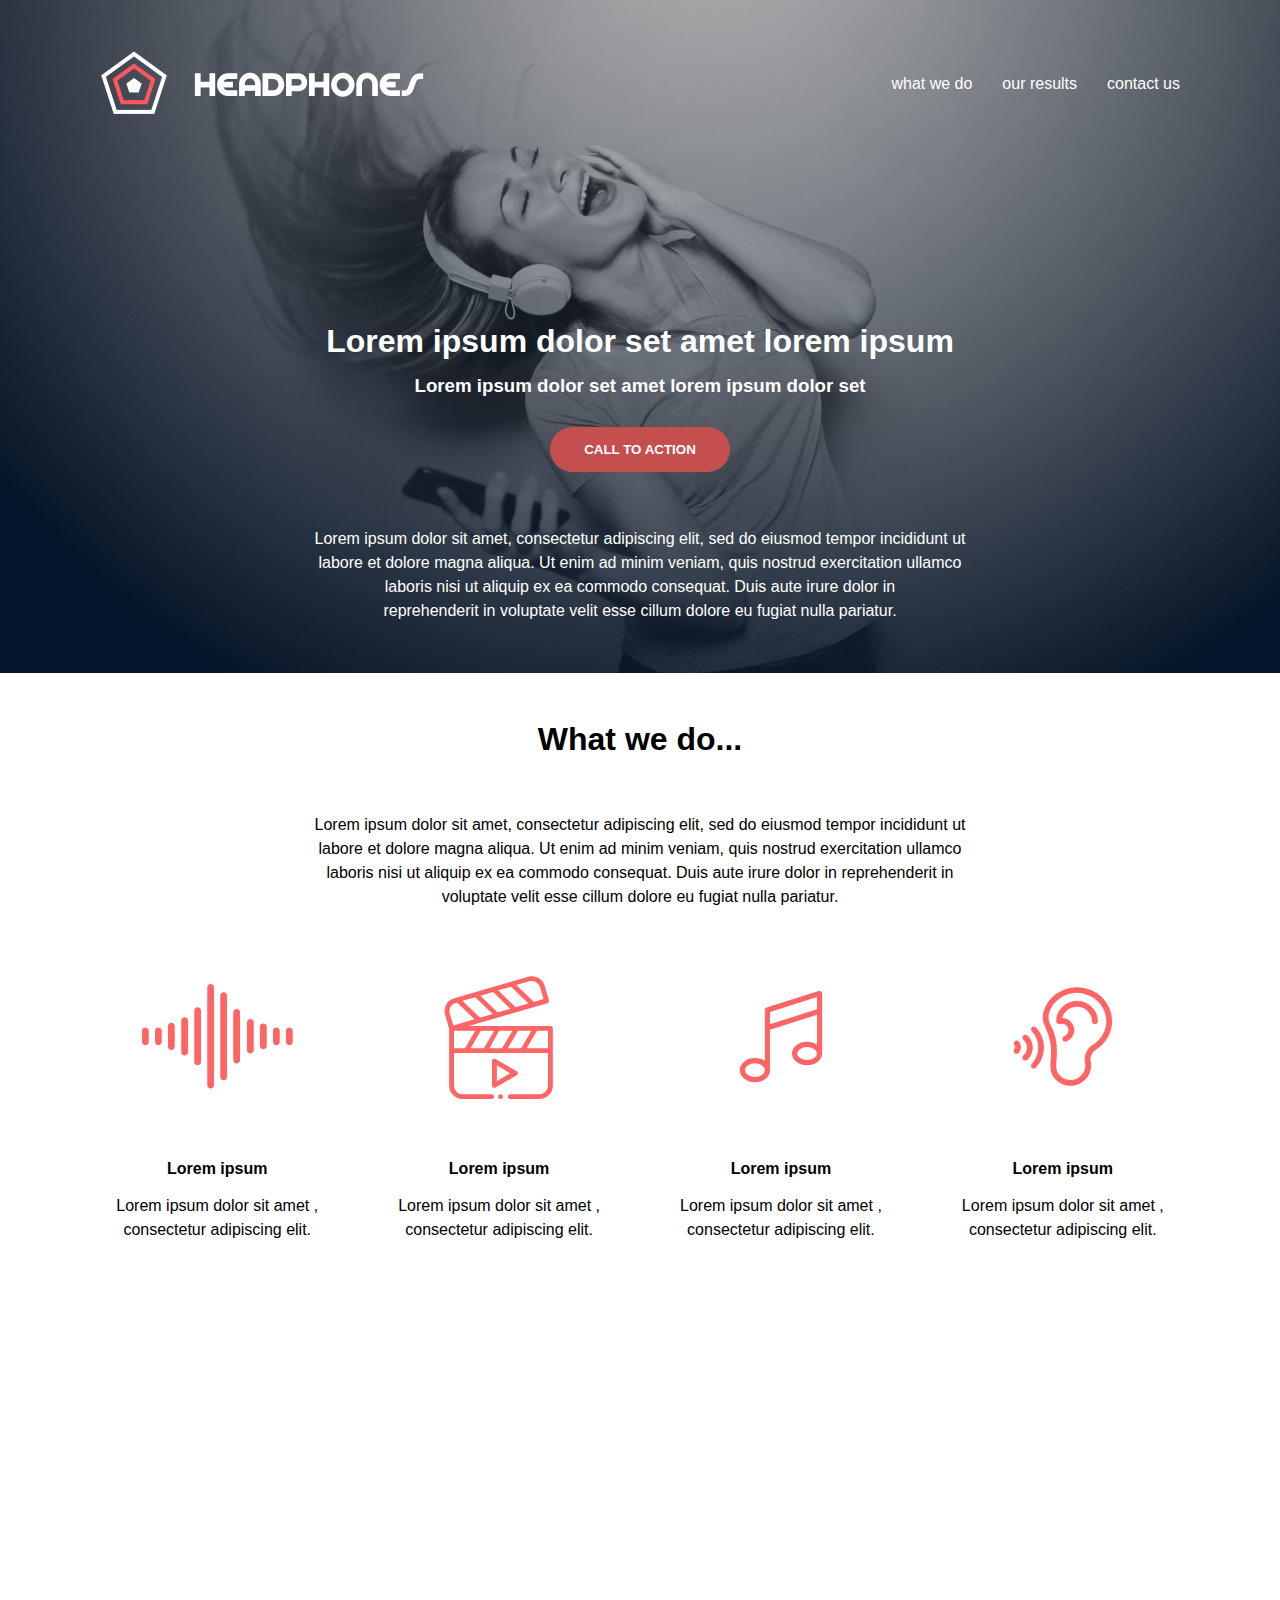
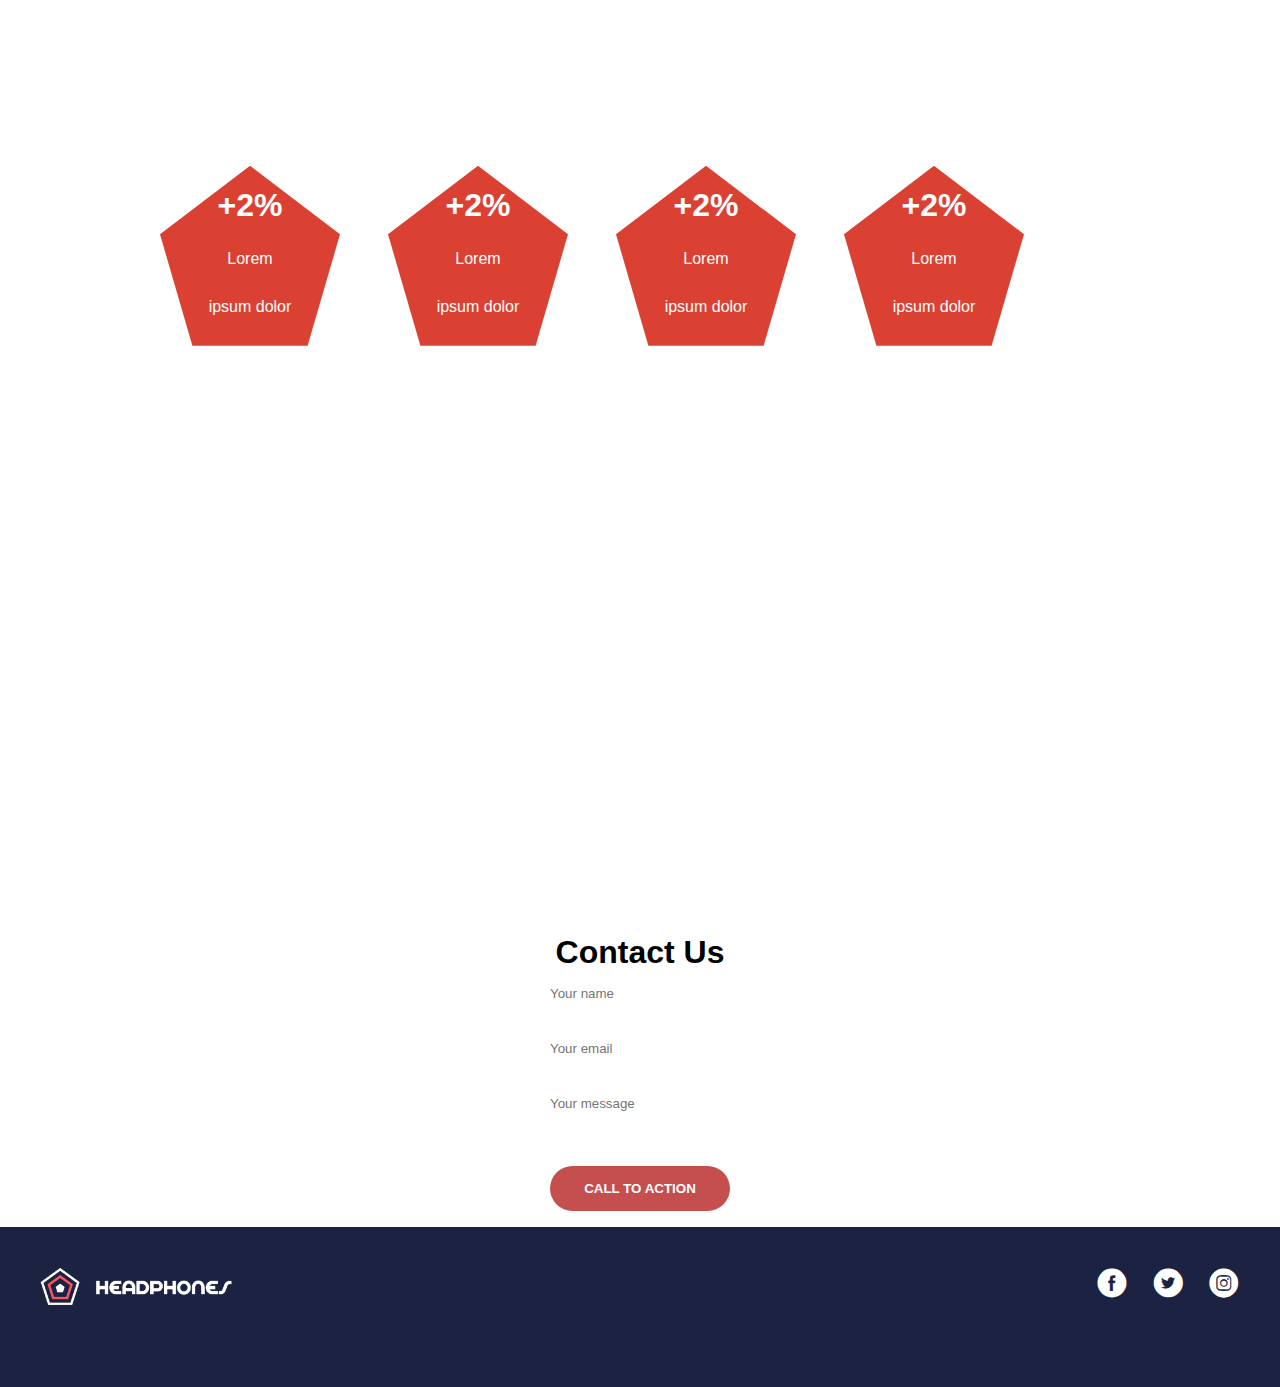
==== headphones/0-index.html @ 3c6eb4c7 "final work" ====
<!DOCTYPE html>
<html lang="en">
<head>
    <meta charset="UTF-8">
    <meta name="viewport" content="width=device-width, initial-scale=1.0">
    <title>Document</title>
    <link rel="stylesheet" href="0-styles.css">
    <link rel="stylesheet" href="holberton_school-icon/style.css">
</head>
<body>
    
    <header style="background-image: url(images/headphones_hero_1.jpg); ">
       <div class="navi">
        <input type="checkbox" id="menu-toggle">
        <label for="menu-toggle" class="menu-icon">&#9776;</label>
        
        <div>
            <img src="images/logo_headphones.png" class="logo" style="padding-left: 50px; ">
        </div>
       
        <div>
            
            <nav >
                <ul class="nav-links">
                    <li><a href="">what we do</a></li>
                    <li><a href="">our results</a></li>
                    <li><a href="">contact us</a></li>
                </ul>   
                <label for="menu-toggle" class="close-icon" style="display: none;">&times;</label>
            </nav>
        </div>
       
       </div>
       <div class="intro">
        <h1 > Lorem ipsum dolor set amet lorem ipsum</h1>
        <h3 style="margin-top: 15px;" class="fri">Lorem ipsum dolor set amet lorem ipsum dolor set</h3>
        <button class="butto">CALL TO ACTION</button>
        <p class="lorem">Lorem ipsum dolor sit amet, consectetur adipiscing elit, sed do eiusmod tempor incididunt ut <br>  labore et dolore magna aliqua. Ut 
             enim ad minim veniam, quis nostrud exercitation ullamco <br>  laboris nisi ut aliquip ex ea commodo consequat. Duis aute irure dolor in <br>
              reprehenderit in voluptate velit esse cillum dolore eu fugiat nulla pariatur.</p>
    </div>
    </header>
    <main >
        <section class="what_we_do">
            <h1>What we do...</h1>
            <p class="lorem">Lorem ipsum dolor sit amet, consectetur adipiscing elit, sed do eiusmod tempor incididunt ut <br>
                 labore et dolore magna aliqua. Ut enim ad minim veniam, quis nostrud exercitation ullamco <br>
                  laboris nisi ut aliquip ex ea commodo consequat. Duis aute irure dolor in reprehenderit in <br>
                   voluptate velit esse cillum dolore eu fugiat nulla pariatur.</p>
                  <div class="ico">
                    
                        <div>
                            <div class="icons">
                                <span class="holberton_school-icon-ic_sound"></span>
                            </div>
                            <h1 style="font-size: medium; padding: 1rem;">Lorem ipsum</h1>
                            <p style="line-height: 1.5rem;">Lorem ipsum dolor sit amet ,<br>consectetur adipiscing elit.</p>
                        </div>
                       <div>
                            <div class="icons">
                                <span class="holberton_school-icon-ic_video"></span>
                            </div>
                            <h1 style="font-size: medium; padding: 1rem;">Lorem ipsum</h1>
                            <p style="line-height: 1.5rem;">Lorem ipsum dolor sit amet ,<br>consectetur adipiscing elit.</p>
        
                         </div>
                    
                        
                            <div>
                                <div class="icons">
                                    <span class="holberton_school-icon-ic_music"></span>
                                </div>
                                <h1 style="font-size: medium; padding: 1rem;">Lorem ipsum</h1>
                                <p style="line-height: 1.5rem;">Lorem ipsum dolor sit amet ,<br>consectetur adipiscing elit.</p>
                            </div>
                            <div>
                                <div class="icons">
                                    <span class="holberton_school-icon-ic_hearing"></span>
                                </div>
                                <h1 style="font-size: medium; padding: 1rem;">Lorem ipsum</h1>
                                <p style="line-height: 1.5rem;">Lorem ipsum dolor sit amet ,<br>consectetur adipiscing elit.</p>
                            </div>
                       
                    
                
                  </div>
        </section>
        <section class="res" style="padding: 5rem;margin: 0;background-image: url(images/headphones_hero_2.jpg);background-repeat: no-repeat;">
            <div class="results" >
                <h1 style="font-size: 2rem;">Our results speak for themselves</h1>
                <p class="lorem">Lorem ipsum dolor sit amet, consectetur adipiscing elit, sed do eiusmod tempor incididunt ut <br>
                    labore et dolore magna aliqua. Ut enim ad minim veniam, quis nostrud exercitation ullamco <br>
                     laboris nisi ut aliquip ex ea commodo consequat. Duis aute irure dolor in reprehenderit in <br>
                      voluptate velit esse cillum dolore eu fugiat nulla pariatur.</p>
                    <div class="pent">
                        <div class="image-container">
                            <div class="pentagon"></div>
                            <p class="image-text"><span style="font-weight: bold; font-size: xx-large;">+2%</span> <br>Lorem ipsum dolor </p>
                        </div>
                        <div class="image-container">
                            <div class="pentagon"></div>
                            <p class="image-text"><span style="font-weight: bold; font-size: xx-large;">+2%</span> <br>Lorem ipsum dolor </p>
                        </div><div class="image-container">
                            <div class="pentagon"></div>
                            <p class="image-text"><span style="font-weight: bold; font-size: xx-large;">+2%</span> <br>Lorem ipsum dolor </p>
                        </div>
                        <div class="image-container">
                            <div class="pentagon"></div>
                            <p class="image-text"><span style="font-weight: bold; font-size: xx-large;">+2%</span> <br>Lorem ipsum dolor </p>
                        </div>
                        
                        
    
                        
                    
                    
            </div>
            
        </section>
       
        <section class="contact">
            <div class="form-container">
                <h1>Contact Us</h1>
                <form>
                    
                    <input type="text" id="name" name="name" placeholder="Your name" required>
                    <input type="email" id="email" name="email" placeholder="Your email" required>
                    <input type="text" id="your message" name="your message" placeholder="Your message" required>
                    <button class="butto">CALL TO ACTION</button>
                  </form>

            </div>

        </section>
        <footer>
                <div class="foot">
                    <img src="images/logo_headphones.png" alt="">
                    <div class="handles">
                        <div class="hand">
                            <span class="holberton_school-icon-ic_facebook"></span>
                            
                        </div>
                        <div class="hand">
                            <span class="holberton_school-icon-ic_twitter"></span>
                            
                        </div>
                         <div class="hand">
                            <span class="holberton_school-icon-ic_instagram"></span>
                            </div>
                        </div>
                        
                    </div>
                </div>
        </footer>


                   
               
               
            
    </main>
   
</div>
</body>
</html>
---- headphones/0-styles.css ----
* {
    margin: 0;
    padding: 0;
   box-sizing: border-box;
   
}
body{
    font-family: sans-serif;
}
.pentagon {
    width: 180px; 
    height: 180px; 
    background-color: rgb(219, 65, 50); 
    clip-path: polygon(50% 0%, 100% 38%, 82% 100%, 18% 100%, 0% 38%);
    transition: transform 0.2s ease; 
    animation: bounce 1s infinite
}
@keyframes bounce {
    0%, 20%, 50%, 80%, 100% {
        transform: translateY(0); /* Start and end at original position */
    }
    40% {
        transform: translateY(-30px); /* Bounce up */
    }
    60% {
        transform: translateY(-15px); /* Bounce down */
    }
}
.res{
    background-attachment: fixed;
}



.pentagon:hover {
    transform: scale(1.1); /* Scale up on hover */
}
#menu-toggle {
    display: none;
}
main{
    margin: 0;
    padding: 0;
}

.menu-icon {
    font-size: 1.8em;
    color: white;
    cursor: pointer;
    position: absolute;
    left: 20px;
    display: none;
}
.close-icon {
    display: none;
    
}

#menu-toggle:checked + label + div + div nav .nav-links {
    display: flex;
    flex-direction: column;
    position: absolute;
    top: 60px;
    right: 0;
  
    width: 100%;
    text-align: center;
    z-index: 1;
}
#menu-toggle:checked + label + div + nav .close-icon {
    display: block;
}



nav ul {
    display: flex; 
    list-style: none; 
    gap: 1.875rem; 
}
a {
    text-decoration: none;
    color: white;
    transition: background-color 0.3s ease, color 0.3s ease;
}
a:hover {
    color:#FF6565; 
}

.navi {
    display: flex; 
    justify-content: space-between;
    align-items: center; 
    padding-left: 3.125rem; 
    padding-right: 6.25rem; 
    padding-top: 3.125rem; 
}

.intro {
    margin-top: 16%; 
    text-align: center;
}

.butto {
    border-radius: 1.875rem; 
    height: 2.8125rem;
    width: 11.25rem; 
    border-width: 0px;
    background-color: rgb(197, 78, 78);
    margin-top: 1.875rem; 
    font-weight: bold;
    color: white;
}
.butto:hover{
    opacity: 0.9;
}
.lorem {
    line-height: 1.5;
    margin-top: 3.4375rem; 
}

header {
    padding-bottom: 3.125rem;
    color: white;
    background-repeat: no-repeat;
    margin-bottom: 3rem;
    background-attachment: fixed;
}

main {
    text-align: center;
    
}
.what-we-do {
    text-align: center;
    padding: 3rem 1rem;
    margin: 2rem;
    
  }
  
  .what-we-do h2 {
    font-size: 2rem;
    margin-bottom: 1rem;
    
  }
  
  .what-we-do p {
    max-width: 600px;
    margin: 0 auto 2rem;
    font-size: 1rem;
    color: #666;
    
  }
  
  .service-icons {
    display: flex;
    justify-content: space-around;
    flex-wrap: wrap;
  }
  
  .service {
    max-width: 150px;
    text-align: center;
    margin: 1rem;
  }
  
  .service i {
    font-size: 3rem;
    color: #ff6565;
    margin-bottom: 1rem;
  }
  
  .service h3 {
    font-size: 1.2rem;
    margin: 0.5rem 0;
  }
  
  .service p {
    font-size: 0.9rem;
    color: #666;
  }
  .icons{
    color: #FF6565;
   font-size: 10rem;
  }
  .icons span {
    
    color: #ff6565; /* Initial color of the icon */
    transition: color 0.3s ease; /* Smooth transition for color change */
}

.icons span:hover {
    color: #4CAF50; /* Color on hover */
}
  .ico{
    display: flex;
    gap: 5rem;
    align-items: center;
    justify-content: center;
    margin-top: 3rem;
    margin-bottom: 5rem;
  }
  .results{
    align-items: center;
    justify-content: center;
    margin: 0;
    padding: 0;
    margin-top: 8rem;
    color: white;
    background-attachment: fixed;
    background-repeat: no-repeat;
    text-align: center;
   min-height: 100vh;
   width: 100%;
   background-size: cover; 
   background-position: center;
   
  

    
  }
  .pent{
    margin-top: 3rem;
    display: flex;
    align-content: center;
    justify-items: center;
    align-items: center;
   gap: 3rem;
   padding-left: 5rem;
  
   
    

  }
  .form-container {
    display: flex;
    flex-direction: column;
    align-items: center;
    justify-content: center;
    text-align: center;
    padding: 1rem;
    padding-top: 1.5rem;
}

form input {
    width: 100%;
    /* max-width: 300px; */
    margin: 10px auto;
    display: block;
    border: none;
    height: 25px;
    border-bottom: #666;
}

  
  h2 {
    font-size: 24px;
    margin-bottom: 20px;
    color: #333;
  }
  

  form {
    display: flex;
    flex-direction: column;
    gap: 10px;
    justify-content: center;
  }
  
  label {
    text-align: center;
    font-size: 14px;
    color: #666;
    align-content: center;
    text-align: center;
    align-items: center;
    padding-left: 50px;
    
  }
  .form-containerh1{
    margin: 0;
    padding: 0;
  }
 
  

  .pent img{
    width: 14rem;
    height: auto;
    padding: 1rem;

  }
  .image-container{
    position: relative;
  }
 .image-text{
    position: absolute;
    top: 50%;
    left:50%;
    transform: translate(-50%,-50%);
    line-height: 3rem;

}
footer{
    background-color: rgb(27, 34, 66);
    height: 10rem;
    padding: 0;
    margin: 0;
}
.hand{
    color: white;
   font-size: 2rem;
}
.handles{
    display: flex;
    align-content: center;
    justify-content: center;
    gap: 1.5rem;
}
.foot{
    display: flex;
    align-content: center;
    justify-content:space-between;
    padding: 2.5rem;

}
.foot img{
    height: auto;
    width: 12rem;
}


@media (max-width: 768px) {
    .menu-icon {
        display: block;
    }

    .nav-links {
        display: none;
    }

    #menu-toggle:checked + label + div + div nav .nav-links {
        display: flex;
    }

    .navi {
        flex-direction: column;
    }
    .nav-links li {
        padding: 10px 0;
    }
    .pent{
        padding-left: 0;
    }
    .close-icon {
        display: block;
        position: absolute;
        top: 20px;
        right: 20px;
        font-size: 2rem;
        color: white;
        cursor: pointer;
    }

    #menu-toggle:checked + label + div + nav .close-icon {
        display: block;
        position: absolute;
    .intro {
        margin-top: 10%; 
        padding: 0 1.25rem; 
    }

        top: 20px;
        right: 20px;
    }
   

    nav ul {
        flex-direction: column; 
        gap: 0.9375rem; 
    }

    .butto {
        width: 100%; 
        max-width: 18.75rem; 
    }

    .lorem {
        font-size: 0.875rem;
        margin-top: 1.875rem; 
    }

    h1, h3 {
        font-size: 1.5rem; 
    }

    header {
        background-size: contain; 
        background-position: top; 
        height: 50vh;
        padding-bottom: 1.875rem;
    }
}

@media (max-width: 480px) {
    .logo{
        width: 13rem;
        align-self: center;
    }
    header {
        background-size: cover; 
        
       height: 700px;
        padding-bottom: 5rem;
    }
   
    .container{
        max-width: 100px;
        margin: auto;
    }
    .menu-icon {
        display: block;
        font-size: 1.5rem;
    }
    .close-icon {
        display: none;
        position: absolute;
        top: 20px;
        right: 20px;
        font-size: 2rem;
        color: white;
        cursor: pointer;
    }

    .nav-links {
        display: none;
        flex-direction: column;
        position: absolute;
        top: 60px;
        right: 0;
        gap: 0.5rem;
        width: 100%;
        text-align: center;
        padding-top: 2rem;
    }

    #menu-toggle:checked ~ nav .nav-links {
        display: flex;
    }
    .navi {
        flex-direction: column; 
        justify-content: center; 
        align-items: center;
        text-align: center; 
        
    }

    .navi div img {
        padding-left: 0;
    }

    .intro h1 {
        font-size: 1.8rem; 
        padding-top: 8rem;
    }
     .intro h3{
        font-size: 0.8rem;
     }
     .lorem{
        text-align: justify;
       font-size: 0.8rem;
       padding: 2rem;
     }
    #menu-toggle:checked + label + div + nav .close-icon {
        display: block;
        position: absolute;
        top: 20px;
        right: 20px;
    }
    

    .butto {
        font-size: 0.875rem; 
    }
    .nav-links li {
        padding: 8px 0;
        
    }
    .intro{
        margin-top: 20%;
    }
    .ico{
        display: flex;
        flex-direction: column;
        gap: 5rem;
        align-items: center;
        justify-content: center;
        margin-top: 3rem;
      }
      .pent{
        margin-top: 3rem;
        display: flex;
        flex-direction: column;
        align-content: center;
        justify-items: center;
        align-items: center;}
 .results h1{
    font-size: 1.5rem;
 }
 .results{
    margin: 0;
    padding: 0;
 }
 
 .image-container{
    position: relative;
  }
 .image-text{
    position: absolute;
    top: 50%;
    left:50%;
    transform: translate(-50%,-50%);
    line-height: 3rem;}
    
    .res{
        width: 100%;
   background-size: cover; /* Ensures background image covers the section */
   background-position: center;
    }
    .foot{
        display: flex;
        flex-direction: column;
        align-content: center;
        /* justify-content:space-between; */
        /* padding: 2.5rem; */
    
    }
    .foot img{
        margin-bottom: 0.8rem;
        padding-left: 5rem;
    }
    .pent{
        padding-left: 0;
    }
}
---- headphones/holberton_school-icon/style.css ----
@font-face {
  font-family: 'holberton_school-icon';
  src:  url('fonts/holberton_school-icon.eot?sq4eq4');
  src:  url('fonts/holberton_school-icon.eot?sq4eq4#iefix') format('embedded-opentype'),
    url('fonts/holberton_school-icon.ttf?sq4eq4') format('truetype'),
    url('fonts/holberton_school-icon.woff?sq4eq4') format('woff'),
    url('fonts/holberton_school-icon.svg?sq4eq4#holberton_school-icon') format('svg');
  font-weight: normal;
  font-style: normal;
  font-display: block;
}

[class^="holberton_school-icon-"], [class*=" holberton_school-icon-"] {
  /* use !important to prevent issues with browser extensions that change fonts */
  font-family: 'holberton_school-icon' !important;
  speak: none;
  font-style: normal;
  font-weight: normal;
  font-variant: normal;
  text-transform: none;
  line-height: 1;

  /* Better Font Rendering =========== */
  -webkit-font-smoothing: antialiased;
  -moz-osx-font-smoothing: grayscale;
}

.holberton_school-icon-arrow_1:before {
  content: "\e900";
}
.holberton_school-icon-arrow_2:before {
  content: "\e901";
}
.holberton_school-icon-arrow_3:before {
  content: "\e902";
}
.holberton_school-icon-arrow_4:before {
  content: "\e903";
}
.holberton_school-icon-arrow_5:before {
  content: "\e904";
}
.holberton_school-icon-check:before {
  content: "\e905";
}
.holberton_school-icon-ic_bag:before {
  content: "\e906";
}
.holberton_school-icon-ic_cart:before {
  content: "\e907";
}
.holberton_school-icon-ic_facebook:before {
  content: "\e908";
}
.holberton_school-icon-ic_hearing:before {
  content: "\e909";
}
.holberton_school-icon-ic_instagram:before {
  content: "\e90a";
}
.holberton_school-icon-ic_laptop:before {
  content: "\e90b";
}
.holberton_school-icon-ic_money:before {
  content: "\e90c";
}
.holberton_school-icon-ic_music:before {
  content: "\e90d";
}
.holberton_school-icon-ic_sound:before {
  content: "\e90e";
}
.holberton_school-icon-ic_twitter:before {
  content: "\e90f";
}
.holberton_school-icon-ic_video:before {
  content: "\e910";
}
.holberton_school-icon-menu:before {
  content: "\e911";
}
.holberton_school-icon-search_1:before {
  content: "\e912";
}
.holberton_school-icon-search_2:before {
  content: "\e913";
}
.holberton_school-icon-star:before {
  content: "\e914";
}
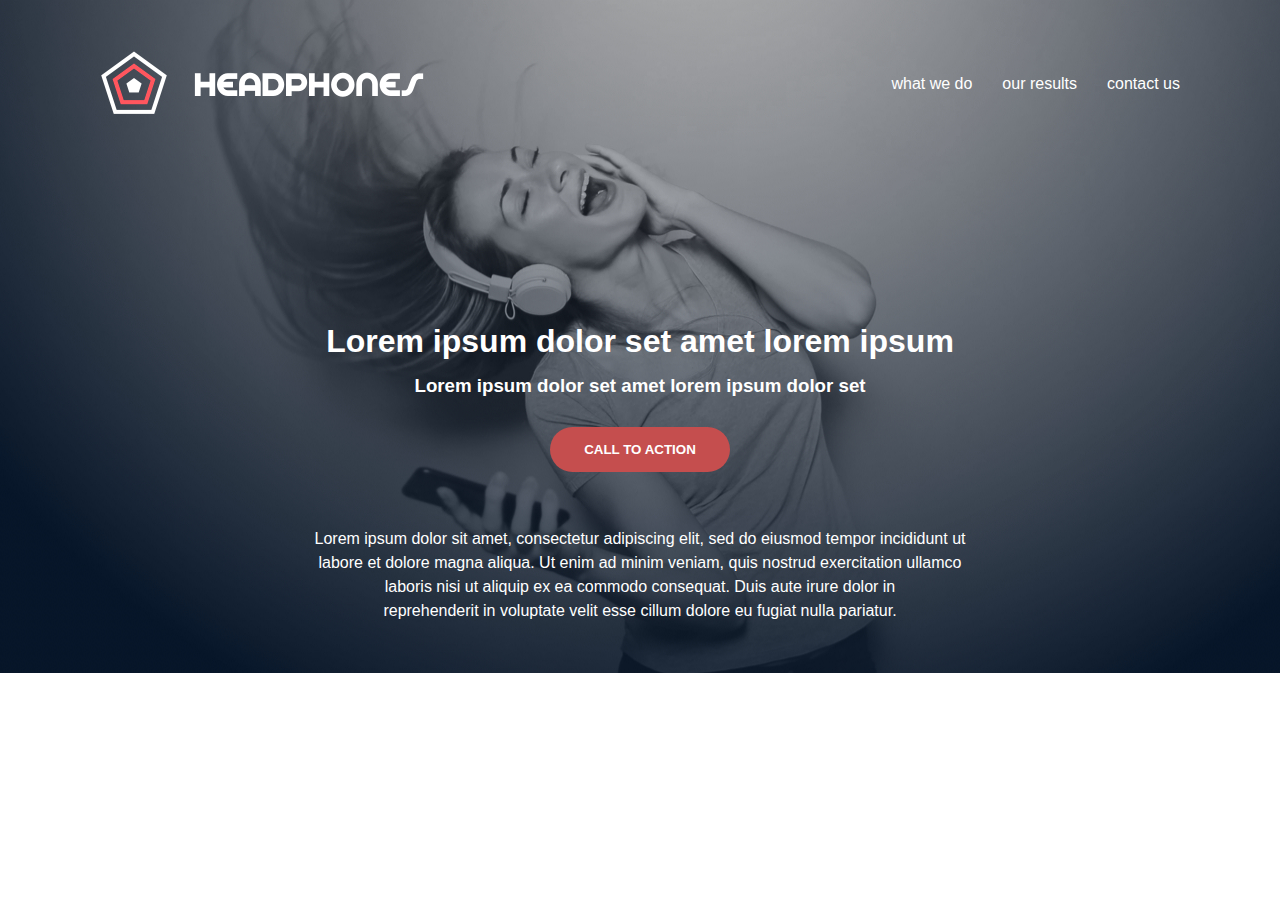
==== commit dc61b17b: "Final commit of work" ====
--- a/headphones/0-index.html
+++ b/headphones/0-index.html
@@ -3,163 +3,41 @@
 <head>
     <meta charset="UTF-8">
     <meta name="viewport" content="width=device-width, initial-scale=1.0">
-    <title>Document</title>
+    <title>Header</title>
     <link rel="stylesheet" href="0-styles.css">
-    <link rel="stylesheet" href="holberton_school-icon/style.css">
 </head>
 <body>
+    <header style="background-image: url(images/headphones_hero_1.jpg); ">
+        <div class="navi">
+         <input type="checkbox" id="menu-toggle">
+         <label for="menu-toggle" class="menu-icon">&#9776;</label>
+         
+         <div>
+             <img src="images/logo_headphones.png" class="logo" style="padding-left: 50px; ">
+         </div>
+        
+         <div>
+             
+             <nav >
+                 <ul class="nav-links">
+                     <li><a href="">what we do</a></li>
+                     <li><a href="">our results</a></li>
+                     <li><a href="">contact us</a></li>
+                 </ul>   
+                 <label for="menu-toggle" class="close-icon" style="display: none;">&times;</label>
+             </nav>
+         </div>
+        
+        </div>
+        <div class="intro">
+         <h1 > Lorem ipsum dolor set amet lorem ipsum</h1>
+         <h3 style="margin-top: 15px;" class="fri">Lorem ipsum dolor set amet lorem ipsum dolor set</h3>
+         <button class="butto">CALL TO ACTION</button>
+         <p class="lorem">Lorem ipsum dolor sit amet, consectetur adipiscing elit, sed do eiusmod tempor incididunt ut <br>  labore et dolore magna aliqua. Ut 
+              enim ad minim veniam, quis nostrud exercitation ullamco <br>  laboris nisi ut aliquip ex ea commodo consequat. Duis aute irure dolor in <br>
+               reprehenderit in voluptate velit esse cillum dolore eu fugiat nulla pariatur.</p>
+     </div>
+     </header>
     
-    <header style="background-image: url(images/headphones_hero_1.jpg); ">
-       <div class="navi">
-        <input type="checkbox" id="menu-toggle">
-        <label for="menu-toggle" class="menu-icon">&#9776;</label>
-        
-        <div>
-            <img src="images/logo_headphones.png" class="logo" style="padding-left: 50px; ">
-        </div>
-       
-        <div>
-            
-            <nav >
-                <ul class="nav-links">
-                    <li><a href="">what we do</a></li>
-                    <li><a href="">our results</a></li>
-                    <li><a href="">contact us</a></li>
-                </ul>   
-                <label for="menu-toggle" class="close-icon" style="display: none;">&times;</label>
-            </nav>
-        </div>
-       
-       </div>
-       <div class="intro">
-        <h1 > Lorem ipsum dolor set amet lorem ipsum</h1>
-        <h3 style="margin-top: 15px;" class="fri">Lorem ipsum dolor set amet lorem ipsum dolor set</h3>
-        <button class="butto">CALL TO ACTION</button>
-        <p class="lorem">Lorem ipsum dolor sit amet, consectetur adipiscing elit, sed do eiusmod tempor incididunt ut <br>  labore et dolore magna aliqua. Ut 
-             enim ad minim veniam, quis nostrud exercitation ullamco <br>  laboris nisi ut aliquip ex ea commodo consequat. Duis aute irure dolor in <br>
-              reprehenderit in voluptate velit esse cillum dolore eu fugiat nulla pariatur.</p>
-    </div>
-    </header>
-    <main >
-        <section class="what_we_do">
-            <h1>What we do...</h1>
-            <p class="lorem">Lorem ipsum dolor sit amet, consectetur adipiscing elit, sed do eiusmod tempor incididunt ut <br>
-                 labore et dolore magna aliqua. Ut enim ad minim veniam, quis nostrud exercitation ullamco <br>
-                  laboris nisi ut aliquip ex ea commodo consequat. Duis aute irure dolor in reprehenderit in <br>
-                   voluptate velit esse cillum dolore eu fugiat nulla pariatur.</p>
-                  <div class="ico">
-                    
-                        <div>
-                            <div class="icons">
-                                <span class="holberton_school-icon-ic_sound"></span>
-                            </div>
-                            <h1 style="font-size: medium; padding: 1rem;">Lorem ipsum</h1>
-                            <p style="line-height: 1.5rem;">Lorem ipsum dolor sit amet ,<br>consectetur adipiscing elit.</p>
-                        </div>
-                       <div>
-                            <div class="icons">
-                                <span class="holberton_school-icon-ic_video"></span>
-                            </div>
-                            <h1 style="font-size: medium; padding: 1rem;">Lorem ipsum</h1>
-                            <p style="line-height: 1.5rem;">Lorem ipsum dolor sit amet ,<br>consectetur adipiscing elit.</p>
-        
-                         </div>
-                    
-                        
-                            <div>
-                                <div class="icons">
-                                    <span class="holberton_school-icon-ic_music"></span>
-                                </div>
-                                <h1 style="font-size: medium; padding: 1rem;">Lorem ipsum</h1>
-                                <p style="line-height: 1.5rem;">Lorem ipsum dolor sit amet ,<br>consectetur adipiscing elit.</p>
-                            </div>
-                            <div>
-                                <div class="icons">
-                                    <span class="holberton_school-icon-ic_hearing"></span>
-                                </div>
-                                <h1 style="font-size: medium; padding: 1rem;">Lorem ipsum</h1>
-                                <p style="line-height: 1.5rem;">Lorem ipsum dolor sit amet ,<br>consectetur adipiscing elit.</p>
-                            </div>
-                       
-                    
-                
-                  </div>
-        </section>
-        <section class="res" style="padding: 5rem;margin: 0;background-image: url(images/headphones_hero_2.jpg);background-repeat: no-repeat;">
-            <div class="results" >
-                <h1 style="font-size: 2rem;">Our results speak for themselves</h1>
-                <p class="lorem">Lorem ipsum dolor sit amet, consectetur adipiscing elit, sed do eiusmod tempor incididunt ut <br>
-                    labore et dolore magna aliqua. Ut enim ad minim veniam, quis nostrud exercitation ullamco <br>
-                     laboris nisi ut aliquip ex ea commodo consequat. Duis aute irure dolor in reprehenderit in <br>
-                      voluptate velit esse cillum dolore eu fugiat nulla pariatur.</p>
-                    <div class="pent">
-                        <div class="image-container">
-                            <div class="pentagon"></div>
-                            <p class="image-text"><span style="font-weight: bold; font-size: xx-large;">+2%</span> <br>Lorem ipsum dolor </p>
-                        </div>
-                        <div class="image-container">
-                            <div class="pentagon"></div>
-                            <p class="image-text"><span style="font-weight: bold; font-size: xx-large;">+2%</span> <br>Lorem ipsum dolor </p>
-                        </div><div class="image-container">
-                            <div class="pentagon"></div>
-                            <p class="image-text"><span style="font-weight: bold; font-size: xx-large;">+2%</span> <br>Lorem ipsum dolor </p>
-                        </div>
-                        <div class="image-container">
-                            <div class="pentagon"></div>
-                            <p class="image-text"><span style="font-weight: bold; font-size: xx-large;">+2%</span> <br>Lorem ipsum dolor </p>
-                        </div>
-                        
-                        
-    
-                        
-                    
-                    
-            </div>
-            
-        </section>
-       
-        <section class="contact">
-            <div class="form-container">
-                <h1>Contact Us</h1>
-                <form>
-                    
-                    <input type="text" id="name" name="name" placeholder="Your name" required>
-                    <input type="email" id="email" name="email" placeholder="Your email" required>
-                    <input type="text" id="your message" name="your message" placeholder="Your message" required>
-                    <button class="butto">CALL TO ACTION</button>
-                  </form>
-
-            </div>
-
-        </section>
-        <footer>
-                <div class="foot">
-                    <img src="images/logo_headphones.png" alt="">
-                    <div class="handles">
-                        <div class="hand">
-                            <span class="holberton_school-icon-ic_facebook"></span>
-                            
-                        </div>
-                        <div class="hand">
-                            <span class="holberton_school-icon-ic_twitter"></span>
-                            
-                        </div>
-                         <div class="hand">
-                            <span class="holberton_school-icon-ic_instagram"></span>
-                            </div>
-                        </div>
-                        
-                    </div>
-                </div>
-        </footer>
-
-
-                   
-               
-               
-            
-    </main>
-   
-</div>
 </body>
 </html>